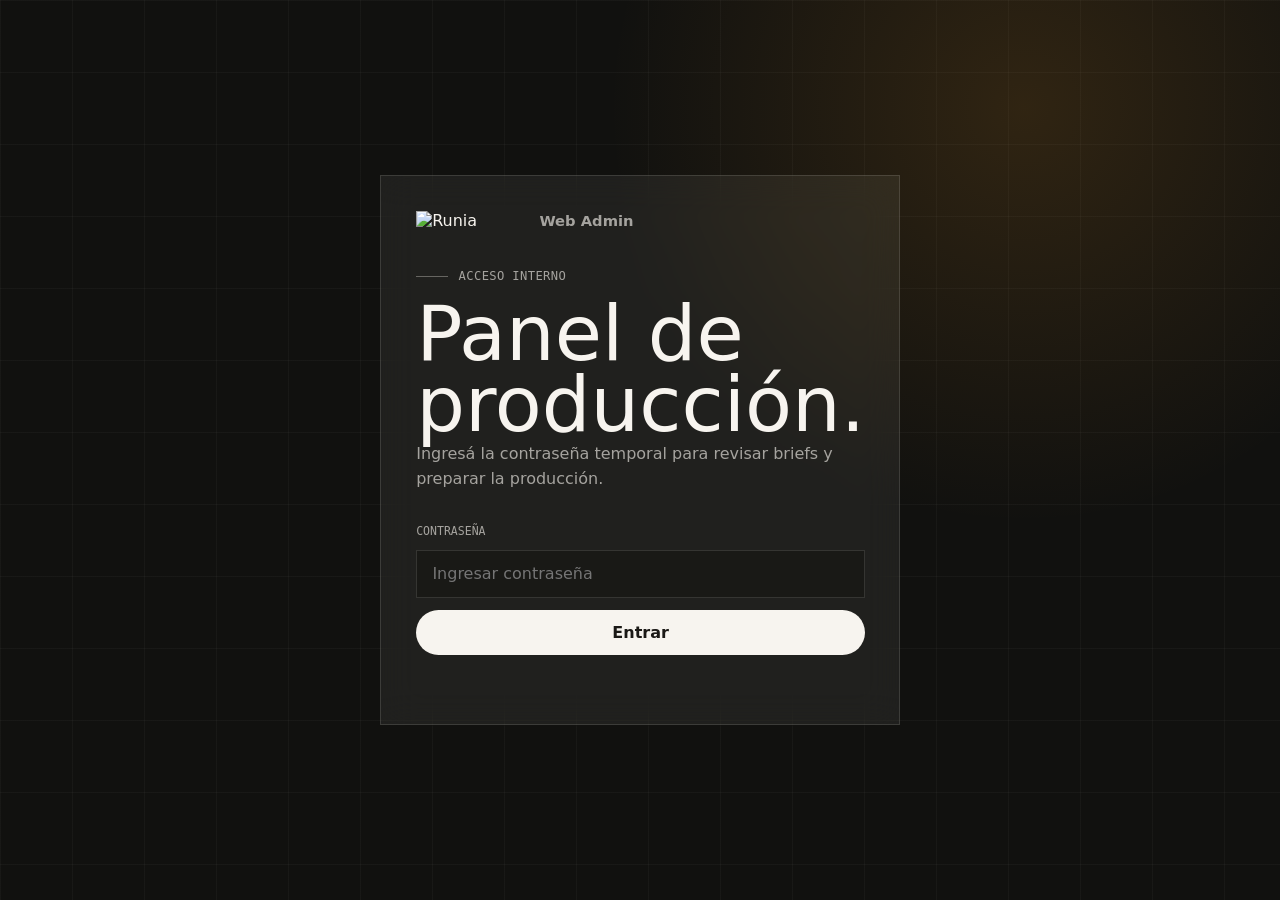
==== admin/index.html @ ad12e7b1 "Panel de Admin" ====
<!doctype html>
<html lang="es">
  <head>
    <meta charset="UTF-8" />
    <meta name="viewport" content="width=device-width, initial-scale=1, viewport-fit=cover" />
    <title>Admin | Runia Web</title>
    <meta name="robots" content="noindex, nofollow" />
    <meta name="theme-color" content="#11110f" />
    <link rel="icon" type="image/png" href="https://www.runia.ar/images/logo-runia-ico.png" />
    <link rel="stylesheet" href="./admin.css?v=crm-1" />
  </head>
  <body>
    <main class="admin-shell">
      <section class="login-view" data-login-view>
        <div class="login-card">
          <a class="admin-brand" href="../" aria-label="Runia Web">
            <img src="https://www.runia.ar/images/runialogo.png" alt="Runia" />
            <span>Web Admin</span>
          </a>
          <div>
            <p class="eyebrow"><span></span> Acceso interno</p>
            <h1>Panel de producción.</h1>
            <p class="muted">Ingresá la contraseña temporal para revisar briefs y preparar la producción.</p>
          </div>
          <form class="login-form" data-login-form>
            <label>
              <span>Contraseña</span>
              <input name="password" type="password" autocomplete="current-password" placeholder="Ingresar contraseña" />
            </label>
            <button class="button button-light" type="submit">Entrar</button>
            <p class="form-message" data-login-message></p>
          </form>
        </div>
      </section>

      <section class="dashboard-view" data-dashboard-view hidden>
        <header class="admin-header">
          <a class="admin-brand" href="../" aria-label="Runia Web">
            <img src="https://www.runia.ar/images/runialogo.png" alt="Runia" />
            <span>Web Admin</span>
          </a>
          <div class="admin-header-actions">
            <button class="button button-soft" type="button" data-refresh>Actualizar</button>
            <button class="button button-ghost" type="button" data-logout>Cerrar sesión</button>
          </div>
        </header>

        <nav class="admin-tabs" aria-label="Secciones internas">
          <button class="admin-tab is-active" type="button" data-admin-tab="crm">CRM</button>
          <button class="admin-tab" type="button" data-admin-tab="briefs">Briefs Postventa</button>
        </nav>

        <section class="admin-section is-active" data-admin-section="crm">
          <section class="admin-hero">
            <div>
              <p class="eyebrow"><span></span> CRM Runia Web</p>
              <h1>Centro comercial.</h1>
              <p class="muted">Gestiona leads, notas y oportunidades comerciales desde un pipeline simple.</p>
            </div>
            <aside class="connection-card" data-crm-connection-card>
              <span>CRM Leads</span>
              <strong data-crm-connection-title>Sin cargar</strong>
              <p data-crm-connection-message>Los leads se guardan en la hoja CRM Leads.</p>
            </aside>
          </section>

          <section class="metric-grid" aria-label="Resumen CRM">
            <article class="metric-card"><span>Leads totales</span><strong data-crm-metric="total">0</strong></article>
            <article class="metric-card"><span>Nuevos</span><strong data-crm-metric="nuevo">0</strong></article>
            <article class="metric-card"><span>Propuestas</span><strong data-crm-metric="propuesta">0</strong></article>
            <article class="metric-card"><span>Ganados</span><strong data-crm-metric="ganado">0</strong></article>
            <article class="metric-card"><span>Perdidos</span><strong data-crm-metric="perdido">0</strong></article>
          </section>

          <section class="brief-table-card">
            <div class="table-head">
              <div>
                <p class="eyebrow"><span></span> Pipeline</p>
                <h2>CRM comercial</h2>
              </div>
              <div class="admin-header-actions">
                <p data-crm-status>Esperando leads.</p>
                <button class="button button-light" type="button" data-new-lead>Nuevo Lead</button>
              </div>
            </div>

            <form class="crm-form" data-crm-form hidden>
              <label><span>Nombre</span><input name="name" placeholder="Nombre del contacto" /></label>
              <label><span>Empresa</span><input name="company" placeholder="Empresa / marca" /></label>
              <label><span>WhatsApp</span><input name="whatsapp" placeholder="+54 9..." /></label>
              <label><span>Email</span><input name="email" type="email" placeholder="hola@empresa.com" /></label>
              <label>
                <span>Origen</span>
                <select name="origin" data-origin-select></select>
              </label>
              <label><span>Valor estimado</span><input name="estimatedValue" inputmode="decimal" placeholder="Ej: 650" /></label>
              <label class="wide"><span>Notas</span><textarea name="notes" placeholder="Contexto inicial del lead"></textarea></label>
              <div class="crm-form-actions">
                <button class="button button-light" type="submit">Guardar lead</button>
                <button class="button button-ghost" type="button" data-cancel-lead>Cancelar</button>
                <p data-crm-form-message></p>
              </div>
            </form>

            <div class="empty-state" data-crm-empty>
              <strong>Sin leads cargados.</strong>
              <span>Crea un lead nuevo o conecta la hoja CRM Leads desde Apps Script.</span>
            </div>

            <div class="kanban-board" data-kanban-board></div>
          </section>
        </section>

        <section class="admin-section" data-admin-section="briefs">

        <section class="admin-hero">
          <div>
            <p class="eyebrow"><span></span> Briefs Runia Web</p>
            <h1>Producción clara, rápida y ordenada.</h1>
            <p class="muted">Revisá briefs recibidos desde Google Sheet, detectá faltantes y copiá el prompt operativo para Codex.</p>
          </div>
          <aside class="connection-card" data-connection-card>
            <span>Google Apps Script</span>
            <strong data-connection-title>Sin configurar</strong>
            <p data-connection-message>Conectá tu Google Apps Script para ver briefs reales.</p>
          </aside>
        </section>

        <section class="metric-grid" aria-label="Resumen de briefs">
          <article class="metric-card"><span>Total briefs</span><strong data-metric="total">0</strong></article>
          <article class="metric-card"><span>Nuevos</span><strong data-metric="nuevo">0</strong></article>
          <article class="metric-card"><span>En producción</span><strong data-metric="produccion">0</strong></article>
          <article class="metric-card"><span>Entregados</span><strong data-metric="entregado">0</strong></article>
        </section>

        <section class="brief-table-card">
          <div class="table-head">
            <div>
              <p class="eyebrow"><span></span> Bandeja</p>
              <h2>Briefs recibidos</h2>
            </div>
            <p data-table-status>Esperando configuración.</p>
          </div>
          <div class="empty-state" data-empty-state>
            <strong>Conectá tu Google Apps Script para ver briefs reales.</strong>
            <span>Configurá <code>ADMIN_API_URL</code> y <code>ADMIN_API_TOKEN</code> en <code>admin.js</code>.</span>
          </div>
          <div class="table-wrap" data-table-wrap hidden>
            <table>
              <thead>
                <tr>
                  <th>Fecha</th>
                  <th>Empresa</th>
                  <th>Cliente</th>
                  <th>Rubro</th>
                  <th>WhatsApp</th>
                  <th>Estado</th>
                  <th>Acción</th>
                </tr>
              </thead>
              <tbody data-brief-rows></tbody>
            </table>
          </div>
        </section>

        <section class="brief-detail" data-brief-detail hidden>
          <div class="detail-head">
            <div>
              <p class="eyebrow"><span></span> Brief abierto</p>
              <h2 data-detail-title>Proyecto</h2>
              <p data-detail-subtitle></p>
            </div>
            <div class="detail-actions">
              <label class="status-field">
                <span>Estado</span>
                <select data-status-select></select>
              </label>
              <span class="status-save-message" data-status-message></span>
              <button class="button button-ghost" type="button" data-close-detail>Cerrar</button>
            </div>
          </div>

          <div class="detail-grid">
            <article class="detail-card">
              <h3>Datos principales</h3>
              <div class="field-list" data-main-fields></div>
            </article>
            <article class="detail-card">
              <h3>Resumen operativo</h3>
              <p data-operative-summary></p>
            </article>
            <article class="detail-card">
              <h3>Nivel de completitud</h3>
              <div class="signal-card" data-completeness-signal></div>
            </article>
            <article class="detail-card">
              <h3>Riesgo de producción</h3>
              <div class="signal-card" data-risk-signal></div>
            </article>
            <article class="detail-card wide">
              <div class="prompt-head">
                <h3>Resumen comercial</h3>
                <button class="button button-soft small-copy" type="button" data-copy-summary="commercial">Copiar resumen comercial</button>
              </div>
              <p data-commercial-summary></p>
            </article>
            <article class="detail-card wide">
              <div class="prompt-head">
                <h3>Resumen técnico / producción</h3>
                <button class="button button-soft small-copy" type="button" data-copy-summary="technical">Copiar resumen técnico</button>
              </div>
              <p data-technical-summary></p>
            </article>
            <article class="detail-card wide">
              <h3>Contenido del brief</h3>
              <div class="brief-sections" data-brief-sections></div>
            </article>
            <article class="detail-card">
              <h3>Checklist</h3>
              <ul class="checklist" data-checklist></ul>
            </article>
            <article class="detail-card prompt-card">
              <div class="prompt-head">
                <h3>PROMPT RUNIA WEB</h3>
                <button class="button button-light" type="button" data-copy-prompt>Copiar</button>
              </div>
              <pre data-prompt-output></pre>
            </article>
          </div>
        </section>
        </section>
      </section>
    </main>
    <script src="./admin.js?v=crm-1"></script>
  </body>
</html>
---- admin/admin.css ----
:root {
  --bg: #11110f;
  --panel: rgba(247, 244, 239, 0.065);
  --panel-strong: rgba(247, 244, 239, 0.1);
  --line: rgba(247, 244, 239, 0.13);
  --text: #f7f4ef;
  --muted: rgba(247, 244, 239, 0.62);
  --soft: rgba(247, 244, 239, 0.78);
  --orange: #ed9a26;
  --green: #25b878;
  --red: #ef6a5b;
  --yellow: #e4bc54;
  --ink: #1b1916;
  --font: Inter, ui-sans-serif, system-ui, -apple-system, BlinkMacSystemFont, "Segoe UI", sans-serif;
  --mono: "JetBrains Mono", "SFMono-Regular", Consolas, monospace;
}

* {
  box-sizing: border-box;
}

body {
  margin: 0;
  min-height: 100vh;
  background:
    radial-gradient(circle at 80% 12%, rgba(237, 154, 38, 0.14), transparent 26rem),
    linear-gradient(rgba(247, 244, 239, 0.035) 1px, transparent 1px),
    linear-gradient(90deg, rgba(247, 244, 239, 0.035) 1px, transparent 1px),
    var(--bg);
  background-size: auto, 72px 72px, 72px 72px, auto;
  color: var(--text);
  font-family: var(--font);
}

a {
  color: inherit;
  text-decoration: none;
}

button,
input,
select {
  font: inherit;
}

.admin-shell {
  width: min(100% - 2rem, 1320px);
  margin: 0 auto;
}

.login-view {
  min-height: 100vh;
  display: grid;
  place-items: center;
  padding: 3rem 0;
}

.login-card,
.brief-table-card,
.brief-detail,
.metric-card,
.connection-card,
.detail-card {
  border: 1px solid var(--line);
  background: var(--panel);
  backdrop-filter: blur(18px);
}

.login-card {
  width: min(100%, 520px);
  padding: clamp(1.4rem, 4vw, 2.2rem);
  display: grid;
  gap: 2rem;
}

.admin-brand {
  display: inline-flex;
  align-items: center;
  gap: 0.7rem;
  width: fit-content;
}

.admin-brand img {
  width: 7rem;
}

.admin-brand span {
  color: var(--muted);
  font-size: 0.92rem;
  font-weight: 650;
}

.eyebrow {
  margin: 0 0 1rem;
  display: inline-flex;
  align-items: center;
  gap: 0.65rem;
  color: var(--muted);
  font-family: var(--mono);
  font-size: 0.76rem;
  letter-spacing: 0.03em;
  text-transform: uppercase;
}

.eyebrow span {
  width: 2rem;
  height: 1px;
  background: rgba(247, 244, 239, 0.32);
}

h1,
h2,
h3,
p {
  margin: 0;
}

h1 {
  max-width: 780px;
  font-size: clamp(2.5rem, 6vw, 5.5rem);
  line-height: 0.92;
  font-weight: 420;
  letter-spacing: 0;
}

h2 {
  font-size: clamp(1.55rem, 3vw, 2.45rem);
  line-height: 1;
  font-weight: 430;
}

h3 {
  font-size: 1rem;
  font-weight: 700;
}

.muted,
.connection-card p,
.table-head p,
.detail-head p {
  color: var(--muted);
  line-height: 1.6;
}

.login-form,
.login-form label {
  display: grid;
  gap: 0.75rem;
}

.login-form label span,
.status-field span {
  color: var(--muted);
  font-family: var(--mono);
  font-size: 0.72rem;
  text-transform: uppercase;
}

.status-save-message {
  min-width: 9rem;
  color: var(--muted);
  font-size: 0.86rem;
}

.status-save-message.is-saving {
  color: #ffd39c;
}

.status-save-message.is-success {
  color: #a9ffd1;
}

.status-save-message.is-error {
  color: #ffb1a8;
}

.login-form input,
.status-field select {
  width: 100%;
  min-height: 3rem;
  border: 1px solid var(--line);
  background: rgba(0, 0, 0, 0.24);
  color: var(--text);
  padding: 0.85rem 0.95rem;
  outline: none;
}

.status-field select {
  min-width: 220px;
  border-color: rgba(237, 154, 38, 0.42);
  background:
    linear-gradient(45deg, transparent 50%, var(--text) 50%),
    linear-gradient(135deg, var(--text) 50%, transparent 50%),
    rgba(17, 17, 15, 0.96);
  background-position:
    calc(100% - 1.1rem) 50%,
    calc(100% - 0.82rem) 50%,
    0 0;
  background-size:
    0.32rem 0.32rem,
    0.32rem 0.32rem,
    100% 100%;
  background-repeat: no-repeat;
  color: var(--text);
  cursor: pointer;
  appearance: none;
}

.status-field select option {
  background: #171613;
  color: var(--text);
}

.status-field select option:checked {
  background: var(--orange);
  color: var(--ink);
}

.login-form input:focus,
.status-field select:focus {
  border-color: rgba(237, 154, 38, 0.65);
  box-shadow: 0 0 0 3px rgba(237, 154, 38, 0.11);
}

.form-message {
  min-height: 1.4rem;
  color: var(--red);
}

.button {
  min-height: 2.8rem;
  padding: 0 1.1rem;
  border: 1px solid transparent;
  border-radius: 999px;
  display: inline-flex;
  align-items: center;
  justify-content: center;
  cursor: pointer;
  font-weight: 700;
  transition: transform 160ms ease, border-color 160ms ease, background-color 160ms ease;
}

.button:hover {
  transform: translateY(-1px);
}

.button-light {
  background: #f7f4ef;
  color: var(--ink);
}

.button-soft {
  background: rgba(247, 244, 239, 0.1);
  color: var(--text);
  border-color: var(--line);
}

.button-ghost {
  background: transparent;
  color: var(--soft);
  border-color: var(--line);
}

.small-copy {
  min-height: 2.25rem;
  padding-inline: 0.85rem;
  font-size: 0.78rem;
}

.dashboard-view {
  padding: 1.2rem 0 4rem;
}

.admin-header {
  min-height: 4.2rem;
  display: flex;
  align-items: center;
  justify-content: space-between;
  gap: 1rem;
}

.admin-header-actions,
.detail-actions,
.prompt-head {
  display: flex;
  align-items: center;
  gap: 0.75rem;
  flex-wrap: wrap;
}

.admin-tabs {
  display: inline-flex;
  gap: 0.35rem;
  margin-top: 1rem;
  padding: 0.35rem;
  border: 1px solid var(--line);
  border-radius: 999px;
  background: rgba(247, 244, 239, 0.055);
}

.admin-tab {
  min-height: 2.45rem;
  padding: 0 1rem;
  border: 0;
  border-radius: 999px;
  background: transparent;
  color: var(--muted);
  cursor: pointer;
  font-weight: 750;
}

.admin-tab.is-active {
  background: var(--text);
  color: var(--ink);
}

.admin-section {
  display: none;
}

.admin-section.is-active {
  display: block;
}

.admin-hero {
  padding: clamp(3rem, 8vw, 6rem) 0 clamp(2rem, 5vw, 4rem);
  display: grid;
  grid-template-columns: minmax(0, 1fr) minmax(280px, 380px);
  gap: 2rem;
  align-items: end;
}

.admin-hero .muted {
  max-width: 680px;
  margin-top: 1.2rem;
}

.connection-card {
  min-height: 210px;
  padding: 1.3rem;
  display: grid;
  align-content: space-between;
}

.connection-card span,
.metric-card span {
  color: var(--muted);
  font-family: var(--mono);
  font-size: 0.73rem;
  text-transform: uppercase;
}

.connection-card strong {
  font-size: 2rem;
  font-weight: 420;
}

.connection-card.is-ready strong {
  color: var(--green);
}

.connection-card.is-error strong {
  color: var(--red);
}

.metric-grid {
  display: grid;
  grid-template-columns: repeat(4, minmax(0, 1fr));
  gap: 0.9rem;
}

.metric-card {
  padding: 1.1rem;
  min-height: 130px;
  display: grid;
  align-content: space-between;
}

.metric-card strong {
  font-size: clamp(2rem, 4vw, 3.4rem);
  line-height: 0.9;
  font-weight: 420;
}

.brief-table-card,
.brief-detail {
  margin-top: 1rem;
  padding: clamp(1rem, 2vw, 1.5rem);
}

.table-head,
.detail-head {
  display: flex;
  justify-content: space-between;
  align-items: flex-start;
  gap: 1rem;
  margin-bottom: 1.2rem;
}

.empty-state {
  min-height: 210px;
  display: grid;
  place-items: center;
  text-align: center;
  gap: 0.65rem;
  color: var(--muted);
}

.empty-state strong {
  color: var(--text);
  font-size: 1.25rem;
}

code,
pre {
  font-family: var(--mono);
}

.table-wrap {
  overflow-x: auto;
}

.crm-form {
  margin-bottom: 1rem;
  padding: 1rem;
  border: 1px solid var(--line);
  background: rgba(0, 0, 0, 0.18);
  display: grid;
  grid-template-columns: repeat(3, minmax(0, 1fr));
  gap: 0.8rem;
}

.crm-form label {
  display: grid;
  gap: 0.45rem;
}

.crm-form label span {
  color: var(--muted);
  font-family: var(--mono);
  font-size: 0.72rem;
  text-transform: uppercase;
}

.crm-form input,
.crm-form select,
.crm-form textarea,
.lead-note-form textarea,
.lead-card select {
  width: 100%;
  border: 1px solid var(--line);
  background: rgba(17, 17, 15, 0.96);
  color: var(--text);
  padding: 0.75rem 0.85rem;
  outline: none;
}

.crm-form textarea,
.lead-note-form textarea {
  min-height: 5.8rem;
  resize: vertical;
}

.crm-form .wide,
.crm-form-actions {
  grid-column: 1 / -1;
}

.crm-form-actions {
  display: flex;
  align-items: center;
  gap: 0.75rem;
  flex-wrap: wrap;
}

.crm-form-actions p,
.lead-save-message {
  color: var(--muted);
}

.kanban-board {
  display: grid;
  grid-template-columns: repeat(7, minmax(220px, 1fr));
  gap: 0.75rem;
  overflow-x: auto;
  padding-bottom: 0.35rem;
}

.kanban-column {
  min-height: 330px;
  padding: 0.75rem;
  border: 1px solid rgba(247, 244, 239, 0.1);
  background: rgba(0, 0, 0, 0.16);
}

.kanban-column h3 {
  display: flex;
  justify-content: space-between;
  color: var(--soft);
  font-size: 0.92rem;
}

.lead-list {
  display: grid;
  gap: 0.65rem;
  margin-top: 0.75rem;
}

.lead-card {
  padding: 0.85rem;
  border: 1px solid var(--line);
  background: rgba(247, 244, 239, 0.055);
  display: grid;
  gap: 0.65rem;
}

.lead-card strong {
  display: block;
  font-size: 1rem;
}

.lead-card p {
  color: var(--muted);
  line-height: 1.45;
  overflow-wrap: anywhere;
}

.lead-meta {
  display: grid;
  gap: 0.25rem;
  color: var(--muted);
  font-size: 0.82rem;
}

.lead-note-history {
  display: grid;
  gap: 0.35rem;
  max-height: 120px;
  overflow: auto;
}

.lead-note {
  padding: 0.48rem 0.55rem;
  background: rgba(0, 0, 0, 0.2);
  color: var(--soft);
  font-size: 0.82rem;
  line-height: 1.4;
}

.lead-note small {
  display: block;
  color: var(--muted);
  margin-top: 0.2rem;
}

.lead-note-form {
  display: grid;
  gap: 0.45rem;
}

.brief-button {
  display: none;
}

.lead-card.is-won .brief-button {
  display: inline-flex;
}

table {
  width: 100%;
  border-collapse: collapse;
  min-width: 880px;
}

th,
td {
  padding: 0.9rem 0.8rem;
  border-bottom: 1px solid rgba(247, 244, 239, 0.09);
  text-align: left;
  vertical-align: middle;
}

th {
  color: var(--muted);
  font-family: var(--mono);
  font-size: 0.72rem;
  text-transform: uppercase;
}

td {
  color: var(--soft);
}

.status-pill {
  display: inline-flex;
  align-items: center;
  min-height: 1.85rem;
  padding: 0 0.65rem;
  border: 1px solid rgba(247, 244, 239, 0.13);
  border-radius: 999px;
  background: rgba(247, 244, 239, 0.06);
  color: var(--soft);
  font-size: 0.82rem;
  white-space: nowrap;
}

.status-pill.is-nuevo {
  border-color: rgba(237, 154, 38, 0.42);
  color: #ffd39c;
}

.status-pill.is-produccion {
  border-color: rgba(37, 184, 120, 0.42);
  color: #9bffc9;
}

.status-pill.is-entregado {
  border-color: rgba(247, 244, 239, 0.34);
  color: var(--text);
}

.detail-grid {
  display: grid;
  grid-template-columns: minmax(0, 0.9fr) minmax(320px, 0.7fr);
  gap: 1rem;
}

.detail-card {
  padding: 1.1rem;
  min-width: 0;
  display: grid;
  gap: 1rem;
  align-content: start;
}

.detail-card.wide,
.prompt-card {
  grid-column: 1 / -1;
}

.field-list,
.brief-sections {
  display: grid;
  gap: 0.7rem;
}

.field-row,
.brief-section {
  display: grid;
  gap: 0.25rem;
}

.field-row span,
.brief-section span {
  color: var(--muted);
  font-family: var(--mono);
  font-size: 0.72rem;
  text-transform: uppercase;
}

.field-row strong,
.brief-section p,
.detail-card > p {
  color: var(--soft);
  line-height: 1.5;
  overflow-wrap: anywhere;
}

.signal-card {
  display: grid;
  gap: 0.6rem;
}

.signal-pill {
  width: fit-content;
  min-height: 2rem;
  padding: 0 0.72rem;
  border: 1px solid var(--line);
  border-radius: 999px;
  display: inline-flex;
  align-items: center;
  color: var(--text);
  font-weight: 800;
}

.signal-pill.is-low,
.signal-pill.is-alto {
  border-color: rgba(37, 184, 120, 0.46);
  background: rgba(37, 184, 120, 0.12);
  color: #a9ffd1;
}

.signal-pill.is-medium,
.signal-pill.is-medio {
  border-color: rgba(228, 188, 84, 0.5);
  background: rgba(228, 188, 84, 0.12);
  color: #ffe39d;
}

.signal-pill.is-high,
.signal-pill.is-bajo {
  border-color: rgba(239, 106, 91, 0.52);
  background: rgba(239, 106, 91, 0.13);
  color: #ffb1a8;
}

.signal-card p {
  color: var(--muted);
  line-height: 1.55;
}

.checklist {
  list-style: none;
  padding: 0;
  margin: 0;
  display: grid;
  gap: 0.55rem;
}

.checklist li {
  padding: 0.72rem 0.8rem;
  border: 1px solid var(--line);
  background: rgba(247, 244, 239, 0.045);
  color: var(--soft);
}

.checklist li::before {
  content: "•";
  margin-right: 0.55rem;
  color: var(--orange);
}

.checklist li.is-ok::before {
  content: "✓";
  color: var(--green);
}

.checklist li.is-missing::before {
  content: "!";
  color: var(--red);
}

.checklist li.is-warn::before {
  content: "•";
  color: var(--yellow);
}

.prompt-head {
  justify-content: space-between;
}

pre {
  max-height: 520px;
  margin: 0;
  padding: 1rem;
  overflow: auto;
  border: 1px solid rgba(247, 244, 239, 0.1);
  background: rgba(0, 0, 0, 0.28);
  color: rgba(247, 244, 239, 0.88);
  line-height: 1.55;
  white-space: pre-wrap;
}

[hidden] {
  display: none !important;
}

@media (max-width: 900px) {
  .admin-hero,
  .detail-grid {
    grid-template-columns: 1fr;
  }

  .metric-grid {
    grid-template-columns: repeat(2, minmax(0, 1fr));
  }
}

@media (max-width: 620px) {
  .admin-shell {
    width: min(100% - 1.1rem, 1320px);
  }

  .admin-header,
  .table-head,
  .detail-head {
    display: grid;
  }

  .admin-header-actions,
  .detail-actions,
  .admin-header-actions .button,
  .detail-actions .button,
  .status-field {
    width: 100%;
  }

  .metric-grid {
    grid-template-columns: 1fr;
  }

  h1 {
    font-size: clamp(2.35rem, 13vw, 3.8rem);
  }
}
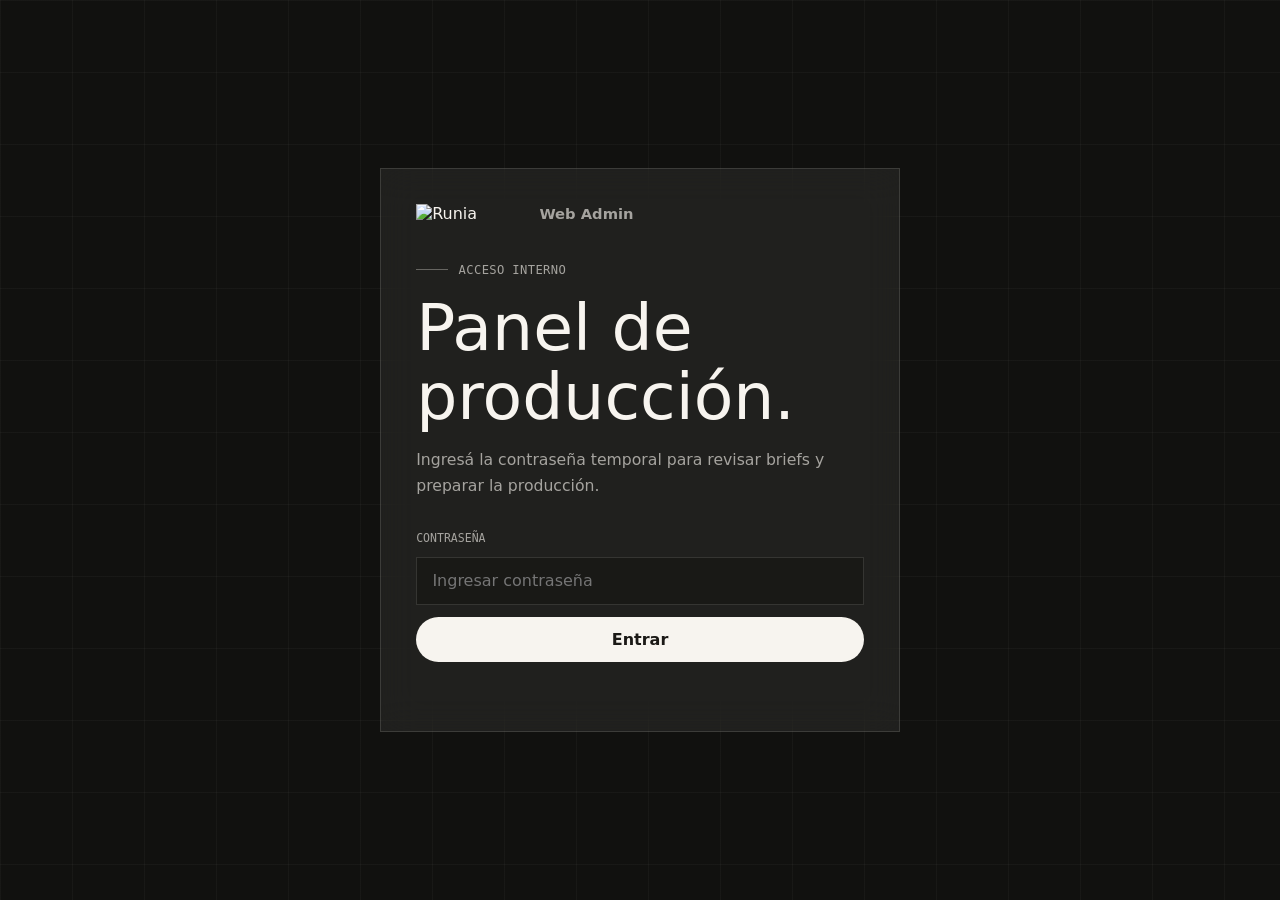
==== commit 9e72e7b2: "01.06" ====
--- a/admin/index.html
+++ b/admin/index.html
@@ -7,7 +7,7 @@
     <meta name="robots" content="noindex, nofollow" />
     <meta name="theme-color" content="#11110f" />
     <link rel="icon" type="image/png" href="https://www.runia.ar/images/logo-runia-ico.png" />
-    <link rel="stylesheet" href="./admin.css?v=crm-1" />
+    <link rel="stylesheet" href="./admin.css?v=kanban-drag-1" />
   </head>
   <body>
     <main class="admin-shell">
@@ -231,6 +231,6 @@
         </section>
       </section>
     </main>
-    <script src="./admin.js?v=crm-1"></script>
+    <script src="./admin.js?v=kanban-drag-1"></script>
   </body>
 </html>
--- a/admin/admin.css
+++ b/admin/admin.css
@@ -23,11 +23,10 @@
   margin: 0;
   min-height: 100vh;
   background:
-    radial-gradient(circle at 80% 12%, rgba(237, 154, 38, 0.14), transparent 26rem),
     linear-gradient(rgba(247, 244, 239, 0.035) 1px, transparent 1px),
     linear-gradient(90deg, rgba(247, 244, 239, 0.035) 1px, transparent 1px),
     var(--bg);
-  background-size: auto, 72px 72px, 72px 72px, auto;
+  background-size: 72px 72px, 72px 72px, auto;
   color: var(--text);
   font-family: var(--font);
 }
@@ -71,6 +70,19 @@
   padding: clamp(1.4rem, 4vw, 2.2rem);
   display: grid;
   gap: 2rem;
+}
+
+.login-card h1 {
+  max-width: 390px;
+  margin-bottom: 0.9rem;
+  font-size: clamp(2.8rem, 5.1vw, 4.05rem);
+  line-height: 1.08;
+}
+
+.login-card .muted {
+  max-width: 410px;
+  font-size: 0.98rem;
+  line-height: 1.65;
 }
 
 .admin-brand {
@@ -219,7 +231,6 @@
 .login-form input:focus,
 .status-field select:focus {
   border-color: rgba(237, 154, 38, 0.65);
-  box-shadow: 0 0 0 3px rgba(237, 154, 38, 0.11);
 }
 
 .form-message {
@@ -491,6 +502,12 @@
   padding: 0.75rem;
   border: 1px solid rgba(247, 244, 239, 0.1);
   background: rgba(0, 0, 0, 0.16);
+  transition: border-color 160ms ease, background-color 160ms ease;
+}
+
+.kanban-column.is-drag-over {
+  border-color: rgba(237, 154, 38, 0.48);
+  background: rgba(237, 154, 38, 0.055);
 }
 
 .kanban-column h3 {
@@ -504,14 +521,48 @@
   display: grid;
   gap: 0.65rem;
   margin-top: 0.75rem;
+  min-height: 260px;
+  align-content: start;
 }
 
 .lead-card {
+  position: relative;
   padding: 0.85rem;
-  border: 1px solid var(--line);
-  background: rgba(247, 244, 239, 0.055);
+  border: 1px solid rgba(237, 154, 38, 0.28);
+  border-left: 3px solid rgba(237, 154, 38, 0.76);
+  background: rgba(247, 244, 239, 0.065);
   display: grid;
   gap: 0.65rem;
+  cursor: grab;
+  transition: border-color 160ms ease, background-color 160ms ease, opacity 160ms ease, transform 160ms ease;
+}
+
+.lead-card::before {
+  content: "";
+  position: absolute;
+  top: 0.75rem;
+  right: 0.75rem;
+  width: 0.38rem;
+  height: 0.38rem;
+  background: var(--orange);
+  opacity: 0.9;
+}
+
+.lead-card:hover {
+  border-color: rgba(237, 154, 38, 0.48);
+  background: rgba(247, 244, 239, 0.085);
+  transform: translateY(-1px);
+}
+
+.lead-card.is-dragging {
+  opacity: 0.48;
+  cursor: grabbing;
+}
+
+.lead-card select,
+.lead-card textarea,
+.lead-card button {
+  cursor: auto;
 }
 
 .lead-card strong {
